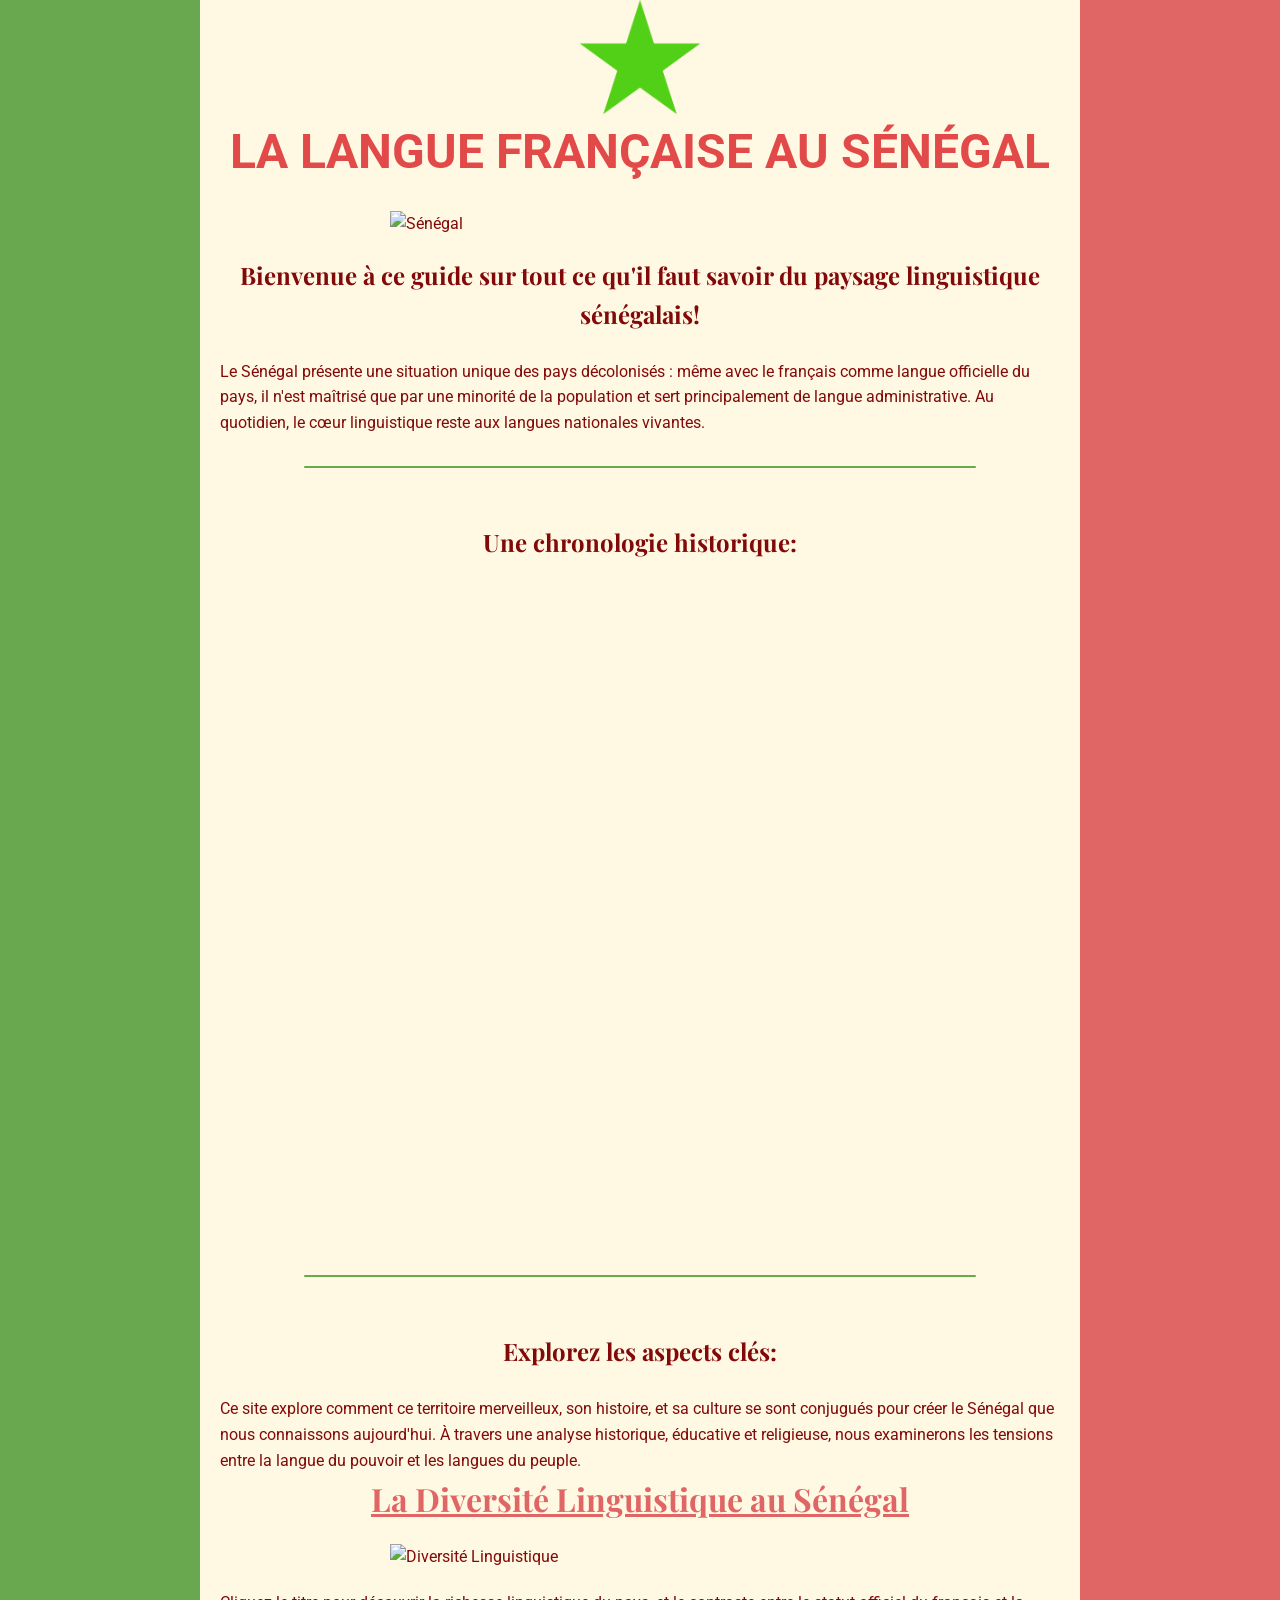
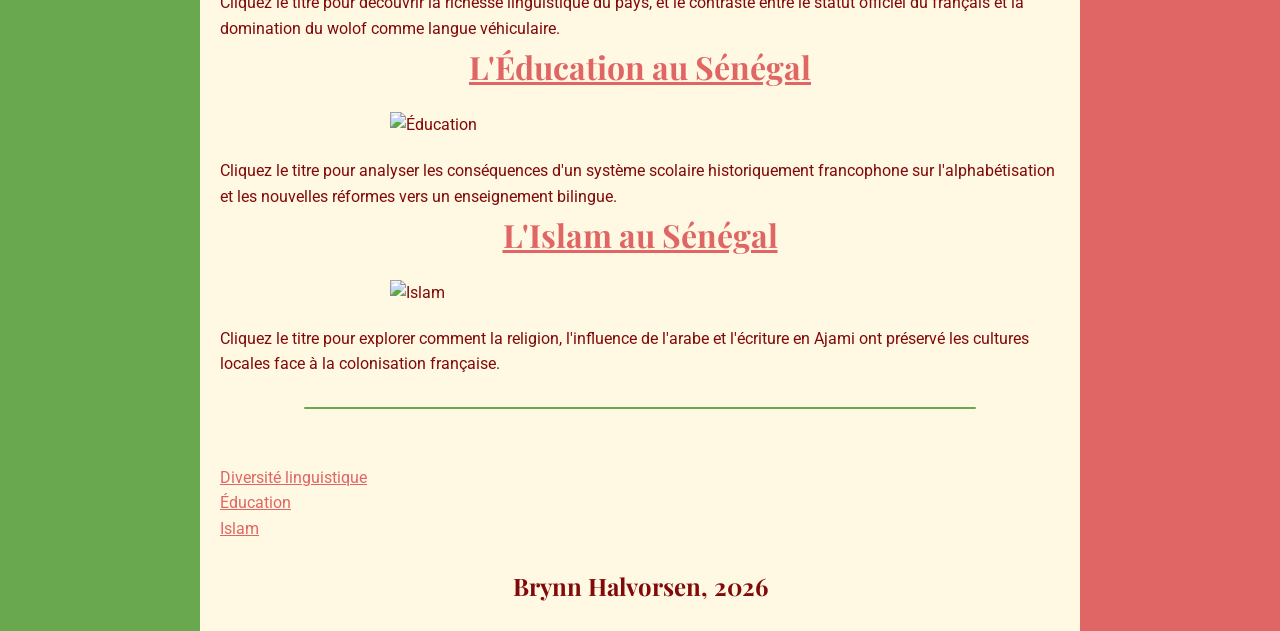
==== index.html @ 7ca84b3f "dividers" ====
<!DOCTYPE html>
<html lang="fr">

  <head>
    <meta charset="UTF-8">
    <meta name="viewport" content="width=device-width, initial-scale=1.0">
    <title>L'Histoire de la langue française au Sénégal</title>
    <link rel="stylesheet" href="./style.css">
    <link href="https://fonts.googleapis.com/css2?family=Roboto:wght@300;400;700&family=Playfair+Display:wght@400;700&display=swap" rel="stylesheet">
  </head>

  <body>

    <header>
      <div class="hero">
        <img src="greenstar.png" alt="star" class="star-icon">
        <h1>LA LANGUE FRANÇAISE AU SÉNÉGAL</h1>
        <img src="https://cdn.britannica.com/21/190521-050-26C9D76A/Street-musicians-Dakar-kora-Senegal.jpg" alt="Sénégal" class="hero-image">

      </div>
    </header>


    <main>
      <section class="intro">
       
        <h2>Bienvenue à ce guide sur tout ce qu'il faut savoir du paysage linguistique sénégalais!</h2>
        <br>
        <p>Le Sénégal présente une situation unique des pays décolonisés : même avec le français comme langue officielle du pays, il n'est maîtrisé que par une minorité de la population et sert principalement de langue administrative. Au quotidien, le cœur linguistique reste aux langues nationales vivantes.</p>
  
      </section>

      <hr class="section-divider">
      <br>
      <h2> Une chronologie historique:</h2>
      <br>
      <iframe src='https://cdn.knightlab.com/libs/timeline3/latest/embed/index.html?source=v2%3A2PACX-1vTOkmsM8jEZs0nwdTY8HyDGMmUAIVzud6e7PQQQP7INGnnqZ1_nH3THNZPc_kEg6zkEYRhtJaOD_4cB&font=Default&lang=fr&initial_zoom=2&width=100%25&height=650' width='100%' height='650' webkitallowfullscreen mozallowfullscreen allowfullscreen frameborder='0'></iframe>
      <hr class="section-divider">
      <br>

      <section class="explore">
        <h2>Explorez les aspects clés:</h2>
        <br>
        <p>Ce site explore comment ce territoire merveilleux, son histoire, et sa culture se sont conjugués pour créer le Sénégal que nous connaissons aujourd'hui. À travers une analyse historique, éducative et religieuse, nous examinerons les tensions entre la langue du pouvoir et les langues du peuple.</p>
        
        <div class="cards">
          <div class="card">
            <h3><a href="diversite.html">La Diversité Linguistique au Sénégal</a></h3>
            <img src="https://pouvoirsafrique.com//uploads/imported_images/uploads/2023/11/dakar-sandaga.jpg" alt="Diversité Linguistique">
            
            <p>Cliquez le titre pour découvrir la richesse linguistique du pays, et le contraste entre le statut officiel du français et la domination du wolof comme langue véhiculaire.</p>
            
          </div>
          </div>
          <div class="card">
            <h3><a href="education.html">L'Éducation au Sénégal</a></h3>
            <img src="https://borgenproject.org/wp-content/uploads/50298480688_3573d43f97_c-1.jpg" alt="Éducation">
            
            <p>Cliquez le titre pour analyser les conséquences d'un système scolaire historiquement francophone sur l'alphabétisation et les nouvelles réformes vers un enseignement bilingue.</p>
          
          </div>
          <div class="card">
            <h3><a href="islam.html">L'Islam au Sénégal</a></h3>
            <img src="https://upload.wikimedia.org/wikipedia/en/d/d8/Touba_moschee.jpg" alt="Islam">
            
            <p>Cliquez le titre pour explorer comment la religion, l'influence de l'arabe et l'écriture en Ajami ont préservé les cultures locales face à la colonisation française.</p>
            <hr class="section-divider">
            <br>
          </div>
        </div>
      </section>
    </main>

    

    <nav>
      <ul>
        <div>
          <a href="diversite.html">Diversité linguistique</a>
        </div>
        <div>
          <a href="education.html">Éducation</a>
        </div>
        <div>
          <a href="islam.html">Islam</a>
        </div>
        <br>
        
      </ul>
    </nav>

    

    <h4>Brynn Halvorsen, 2026</h4>
    <br>

  </body>

</html>
---- style.css ----
/* Import fonts */
@import url('https://fonts.googleapis.com/css2?family=Roboto:wght@300;400;700&family=Playfair+Display:wght@400;700&display=swap');

/* Reset and base styles */
* {
  margin: 0;
  padding: 0;
  box-sizing: border-box;
}

body{
  font-family: 'Roboto', sans-serif;
  line-height: 1.6;
  color: #820909;
  background-color: #fff8e2;
  padding: 0 20px;
  border-left: 200px solid #6aa84f;
  border-right: 200px solid #e06666;
}

main {
  max-width: 1000px;
  margin: 0 auto;
}

h1 {
  font-family: 'Roboto', sans-serif;
  font-size: 3rem;
  color: #e24949;
  text-align: center;
}
h3 {
  font-family: 'Playfair Display', serif;
  color: #e24949;
  text-align: center;
  font-size: 2rem;
}
h2, h4{
  font-family: 'Playfair Display', serif;
  color: #820909;
  text-align: center;
  font-size: 1.5rem;
}

.section-divider {
  border: none;
  height: 2px;
  background-color: #6aa84f;
  width: 80%;
  max-width: 900px;
  margin: 30px auto;
  border-radius: 2px;
}

a {
  color: #e06666;
  text-decoration: underline;
}
a:hover,
 a:focus {
  color: #e06666;
  text-decoration: underline;
}

/* Center all images and keep them a consistent width */
img {
  display: block;
  margin: 20px auto;
  max-width: 100%;
  width: 800px;
  height: auto;
}

/* Ensure card and page images stay centered and same size */
.hero-image,
.card img,
main img {
  display: block;
  margin: 20px auto;
  width: 500px;
  max-width: 100%;
  height: auto;
}

/* Make star icon smaller */
.star-icon {
  width: 120px !important;
  height: auto;
  margin: 0px auto;
}
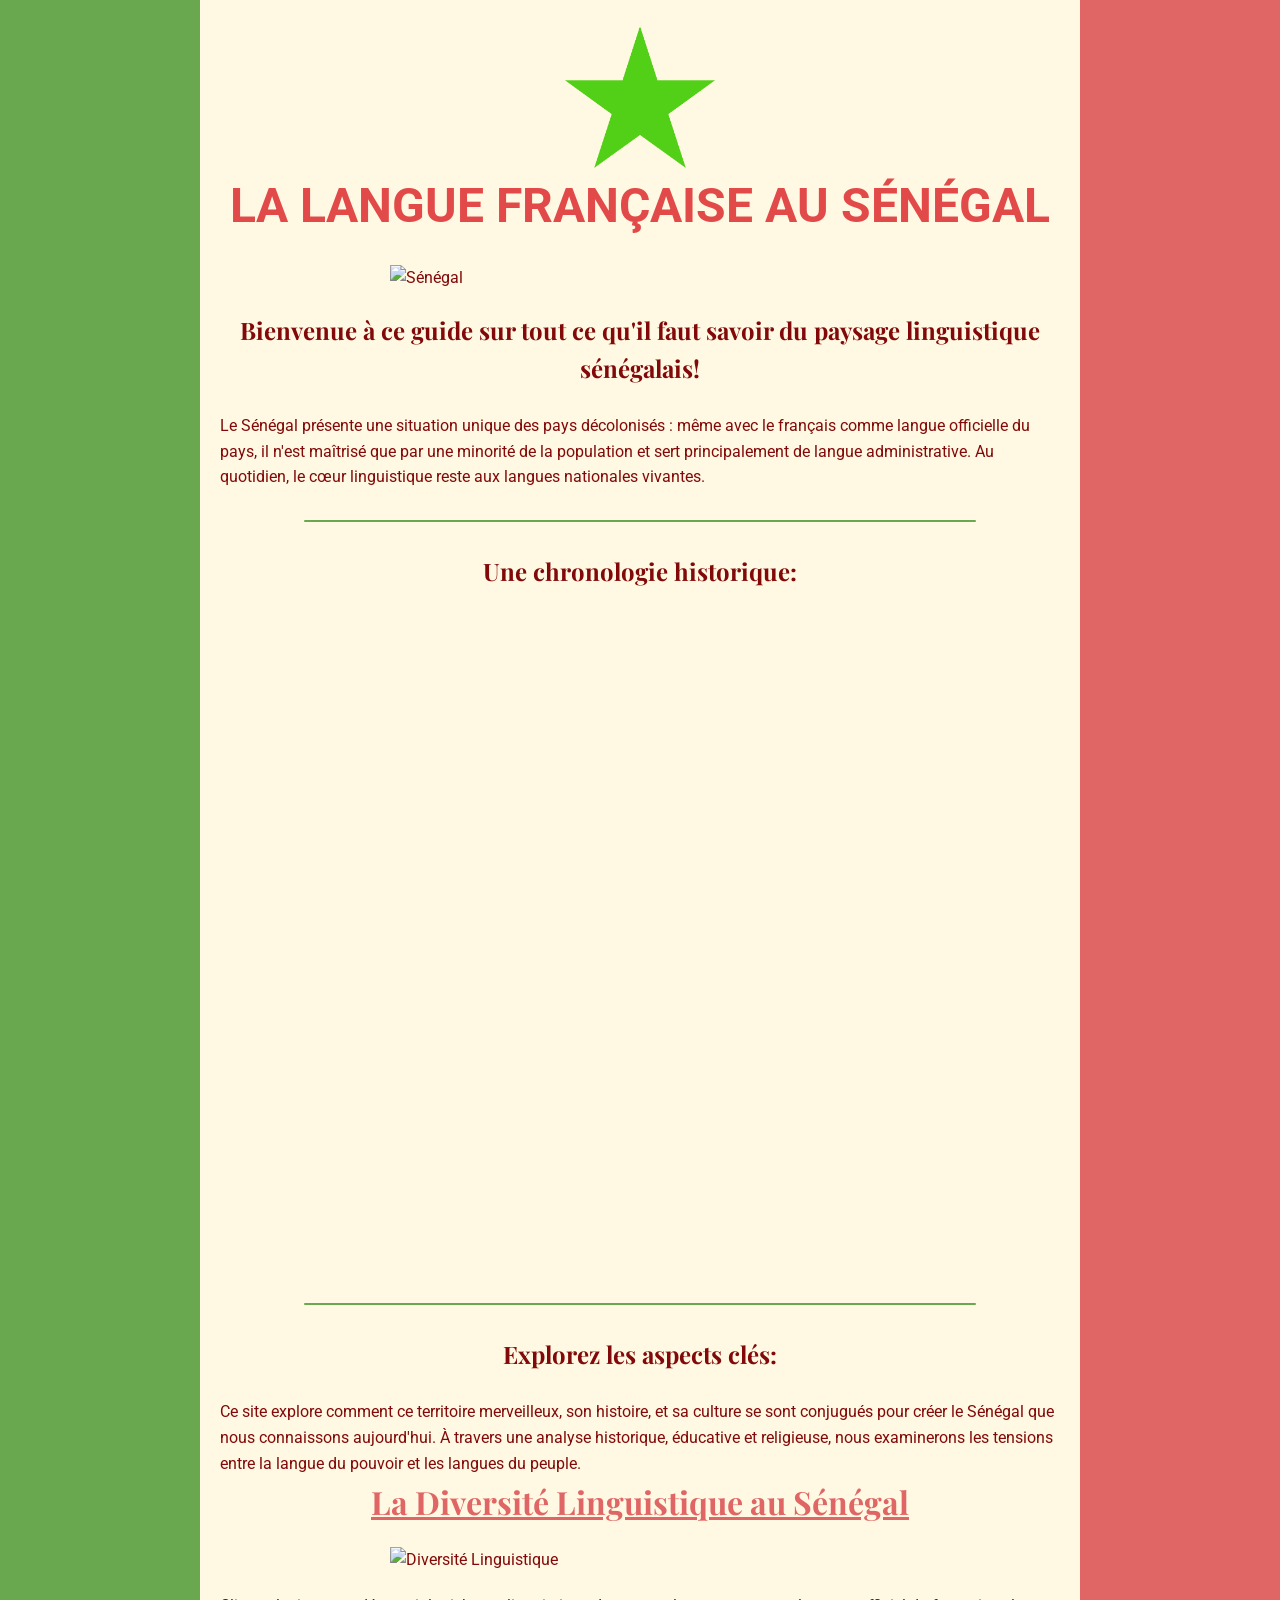
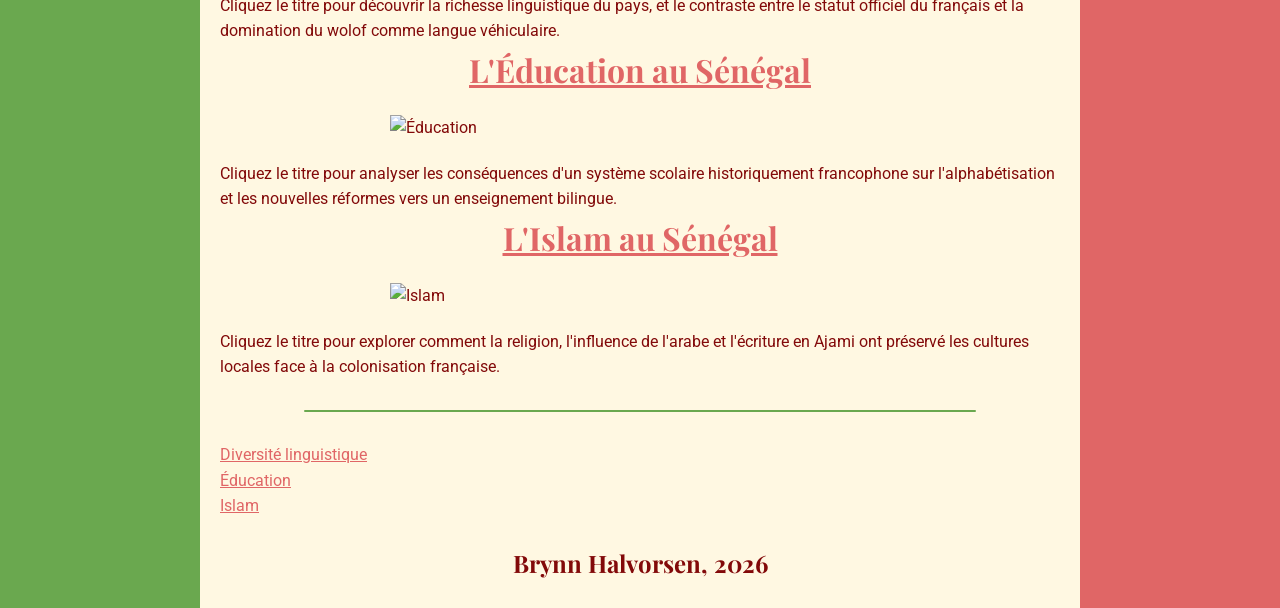
==== commit 94031b33: "bporders" ====
--- a/index.html
+++ b/index.html
@@ -14,6 +14,7 @@
 
     <header>
       <div class="hero">
+        <br>
         <img src="greenstar.png" alt="star" class="star-icon">
         <h1>LA LANGUE FRANÇAISE AU SÉNÉGAL</h1>
         <img src="https://cdn.britannica.com/21/190521-050-26C9D76A/Street-musicians-Dakar-kora-Senegal.jpg" alt="Sénégal" class="hero-image">
@@ -32,12 +33,10 @@
       </section>
 
       <hr class="section-divider">
-      <br>
       <h2> Une chronologie historique:</h2>
       <br>
       <iframe src='https://cdn.knightlab.com/libs/timeline3/latest/embed/index.html?source=v2%3A2PACX-1vTOkmsM8jEZs0nwdTY8HyDGMmUAIVzud6e7PQQQP7INGnnqZ1_nH3THNZPc_kEg6zkEYRhtJaOD_4cB&font=Default&lang=fr&initial_zoom=2&width=100%25&height=650' width='100%' height='650' webkitallowfullscreen mozallowfullscreen allowfullscreen frameborder='0'></iframe>
       <hr class="section-divider">
-      <br>
 
       <section class="explore">
         <h2>Explorez les aspects clés:</h2>
@@ -66,7 +65,6 @@
             
             <p>Cliquez le titre pour explorer comment la religion, l'influence de l'arabe et l'écriture en Ajami ont préservé les cultures locales face à la colonisation française.</p>
             <hr class="section-divider">
-            <br>
           </div>
         </div>
       </section>
--- a/style.css
+++ b/style.css
@@ -85,7 +85,7 @@
 
 /* Make star icon smaller */
 .star-icon {
-  width: 120px !important;
+  width: 150px !important;
   height: auto;
   margin: 0px auto;
 }
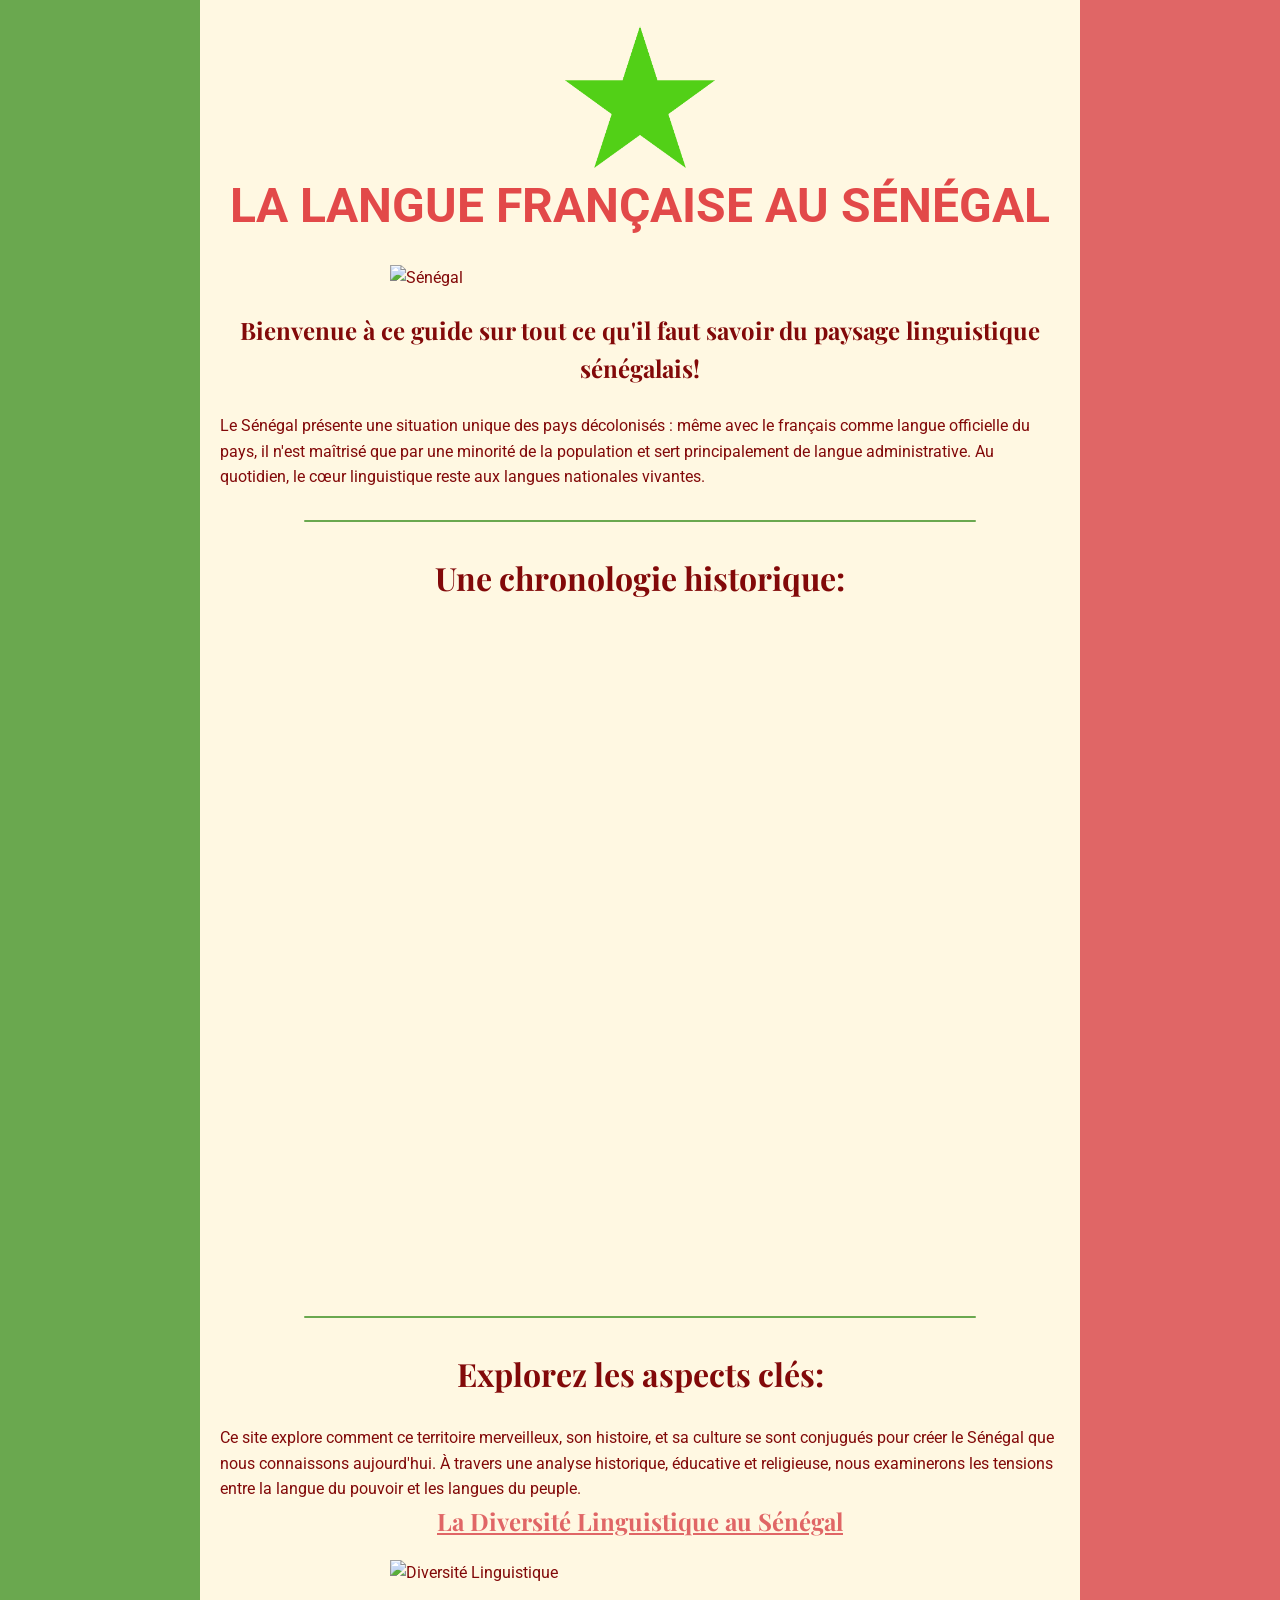
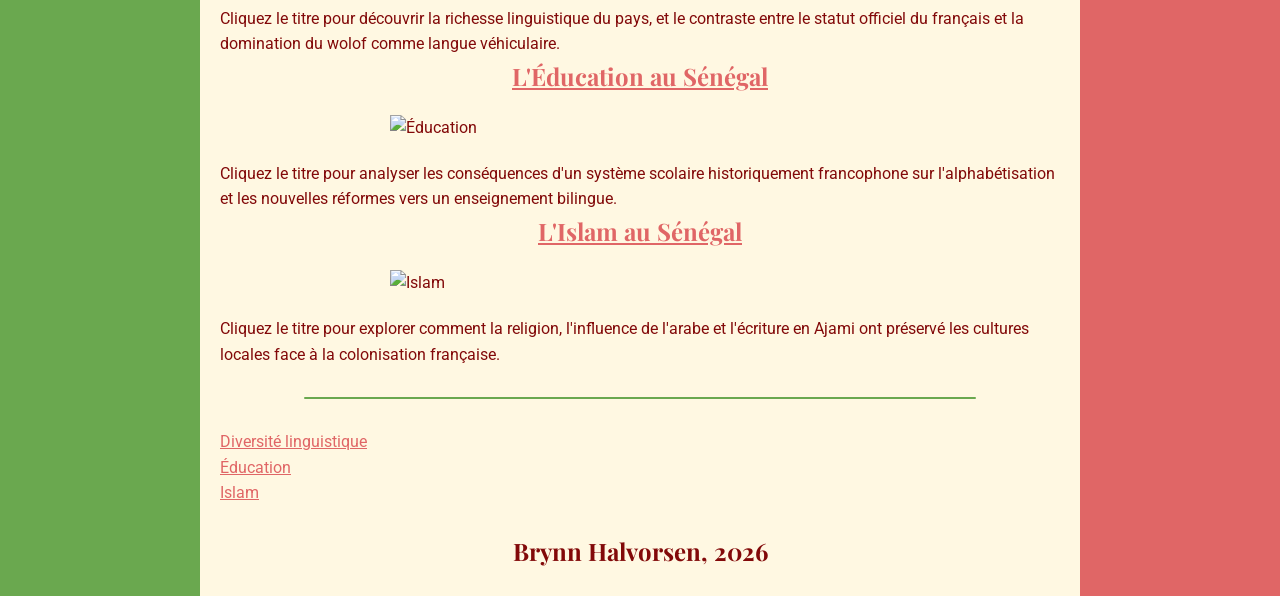
==== commit 5c64acc1: "font size" ====
--- a/index.html
+++ b/index.html
@@ -26,7 +26,7 @@
     <main>
       <section class="intro">
        
-        <h2>Bienvenue à ce guide sur tout ce qu'il faut savoir du paysage linguistique sénégalais!</h2>
+        <h5>Bienvenue à ce guide sur tout ce qu'il faut savoir du paysage linguistique sénégalais!</h5>
         <br>
         <p>Le Sénégal présente une situation unique des pays décolonisés : même avec le français comme langue officielle du pays, il n'est maîtrisé que par une minorité de la population et sert principalement de langue administrative. Au quotidien, le cœur linguistique reste aux langues nationales vivantes.</p>
   
--- a/style.css
+++ b/style.css
@@ -34,13 +34,19 @@
   font-family: 'Playfair Display', serif;
   color: #e24949;
   text-align: center;
-  font-size: 2rem;
+  font-size: 1.5rem;
 }
-h2, h4{
+h4, h5{
   font-family: 'Playfair Display', serif;
   color: #820909;
   text-align: center;
   font-size: 1.5rem;
+}
+h2{
+  font-family: 'Playfair Display', serif;
+  color: #820909;
+  text-align: center;
+  font-size: 2rem;
 }
 
 .section-divider {
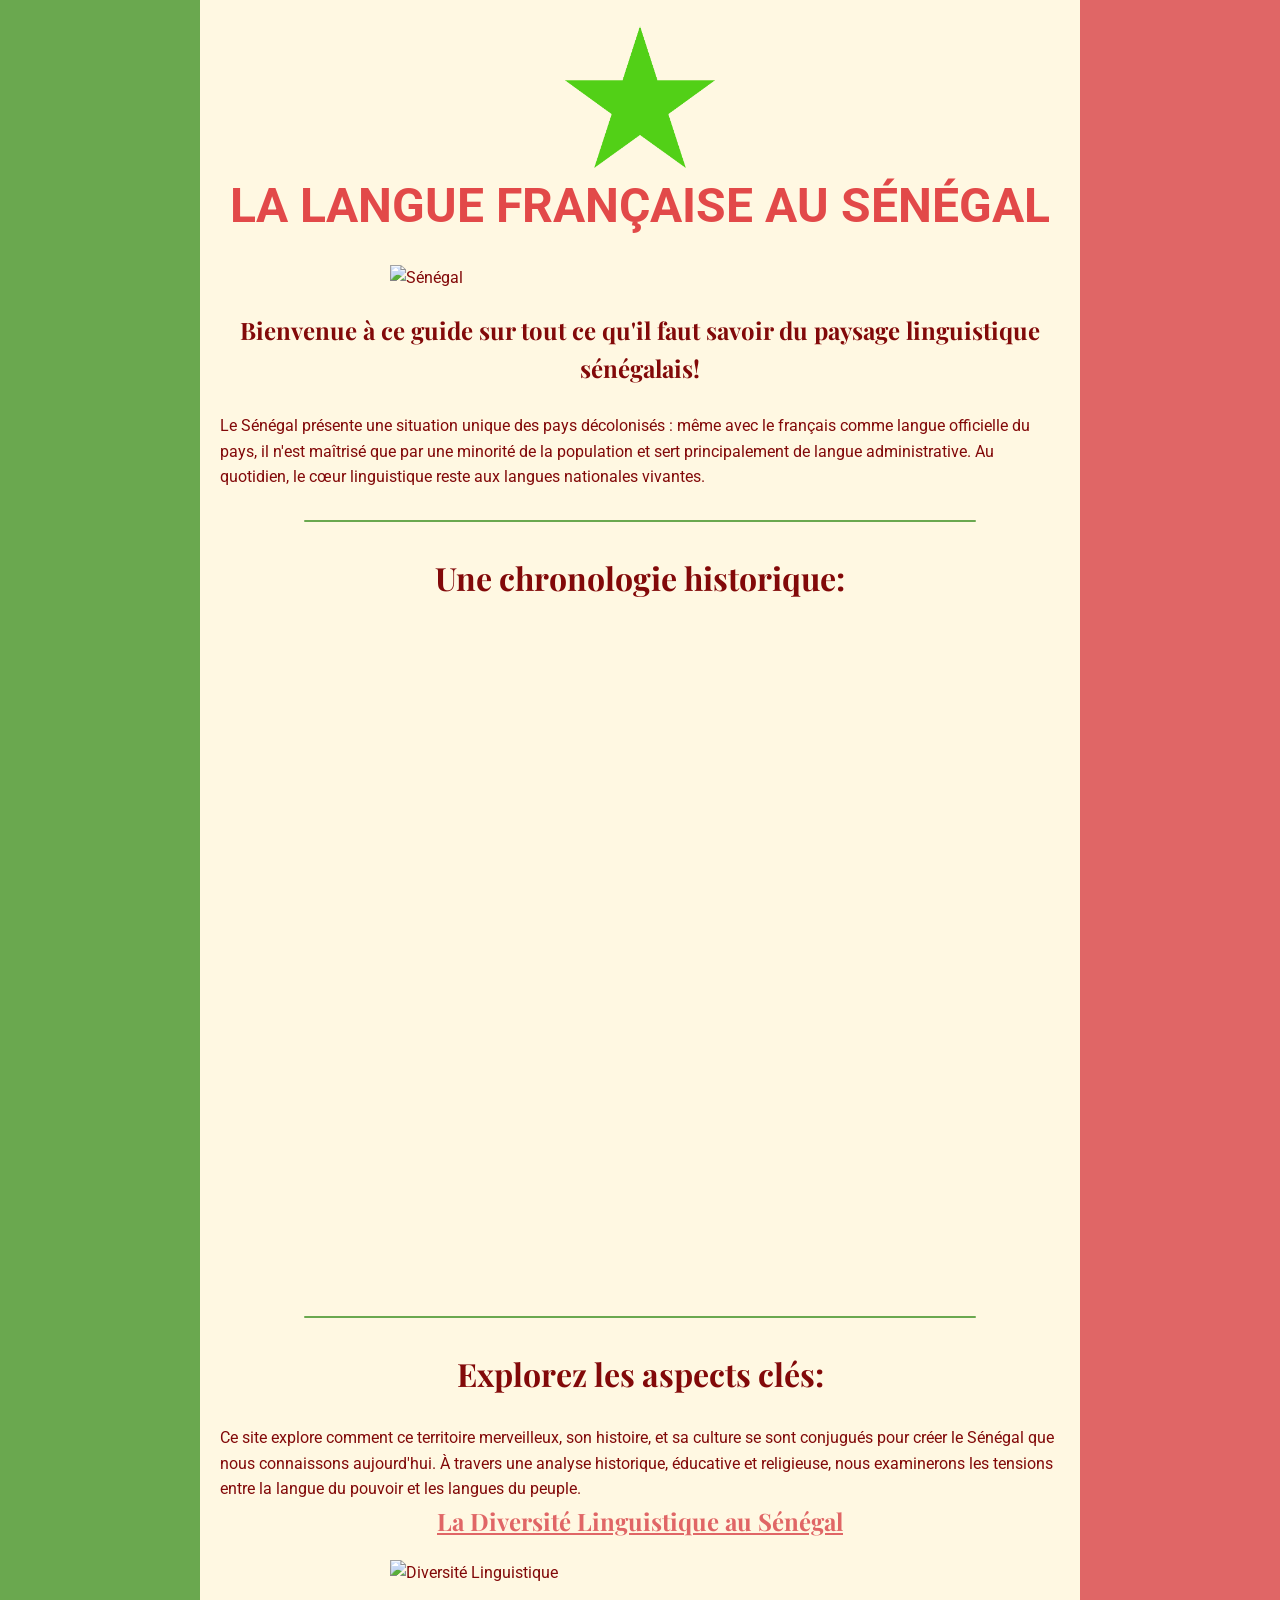
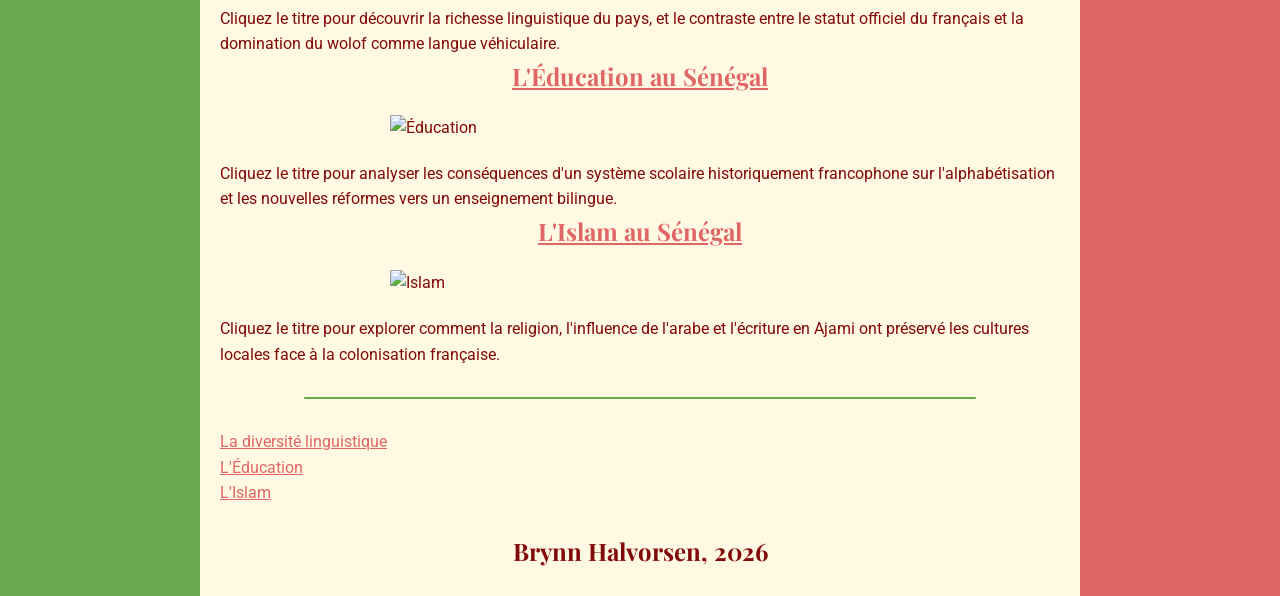
==== commit 9311f3de: "liejns" ====
--- a/index.html
+++ b/index.html
@@ -75,13 +75,13 @@
     <nav>
       <ul>
         <div>
-          <a href="diversite.html">Diversité linguistique</a>
+          <a href="diversite.html">La diversité linguistique</a>
         </div>
         <div>
-          <a href="education.html">Éducation</a>
+          <a href="education.html">L'Éducation</a>
         </div>
         <div>
-          <a href="islam.html">Islam</a>
+          <a href="islam.html">L'Islam</a>
         </div>
         <br>
         
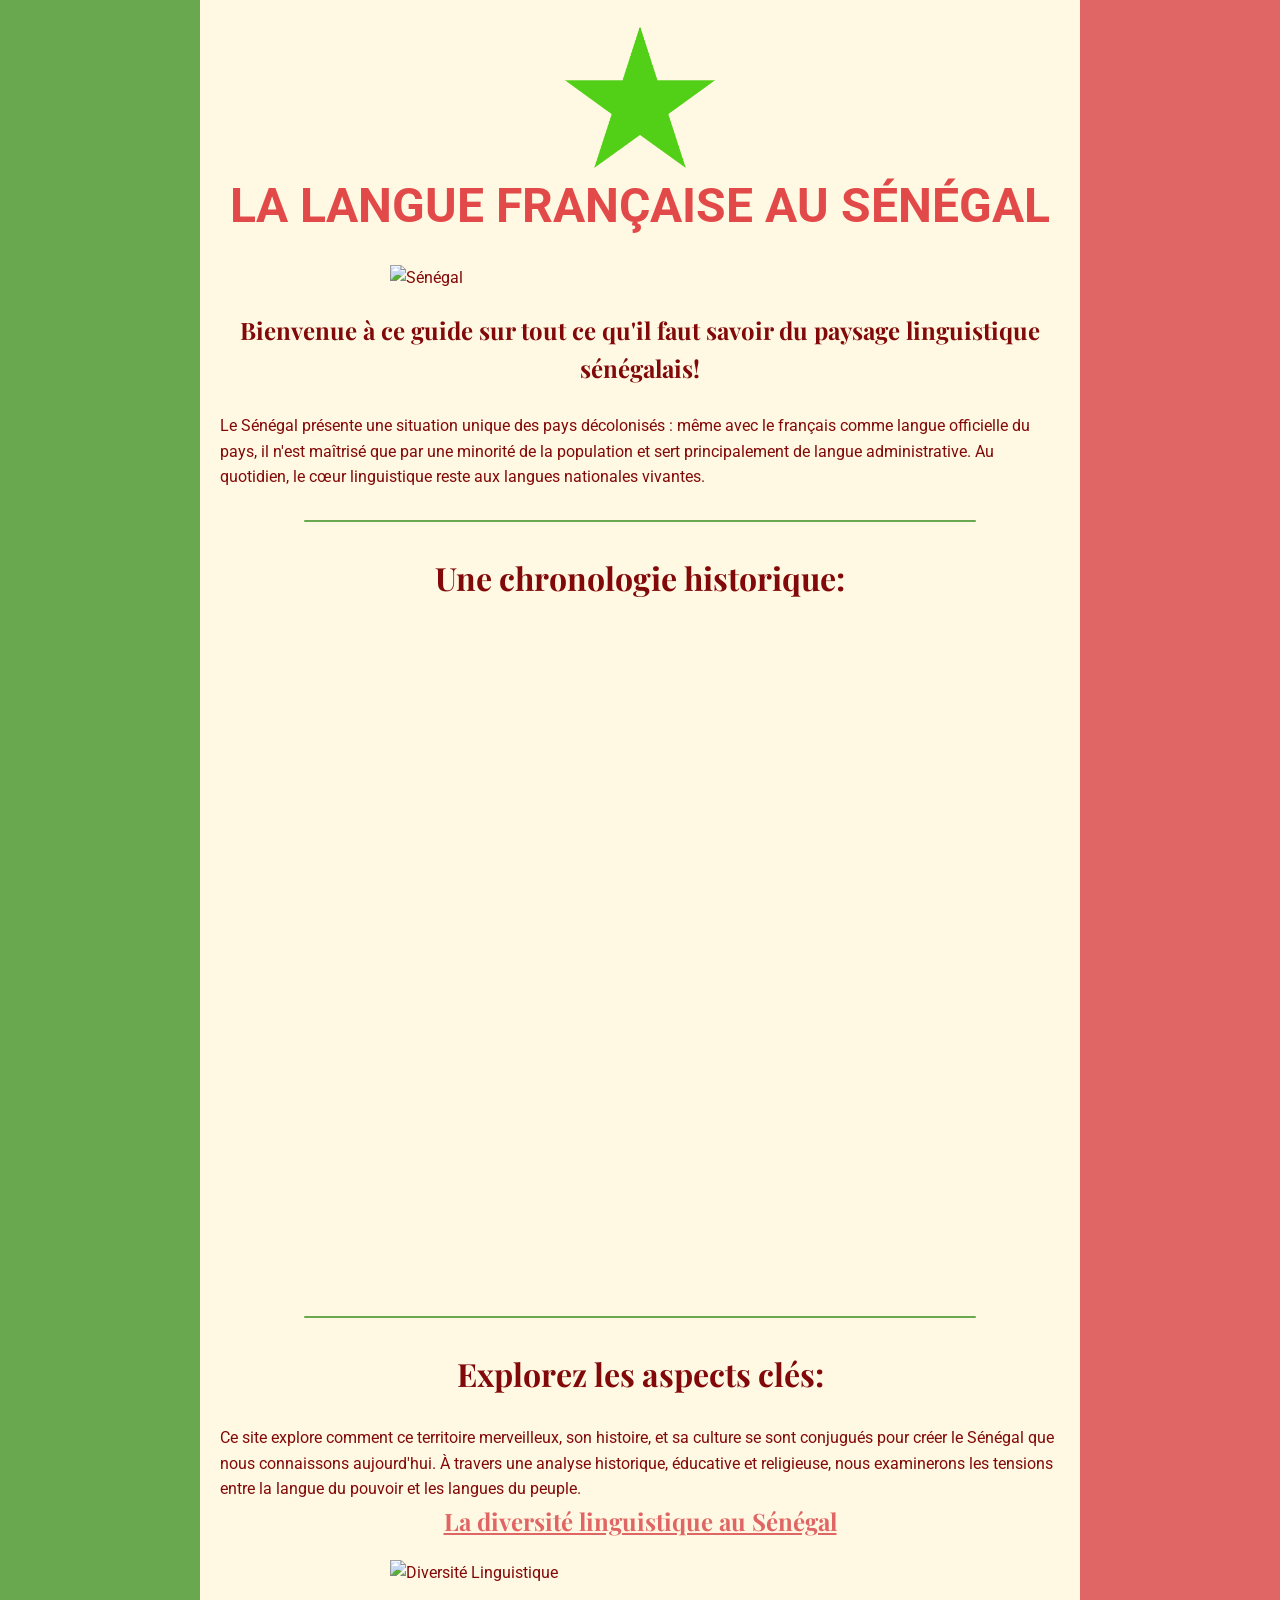
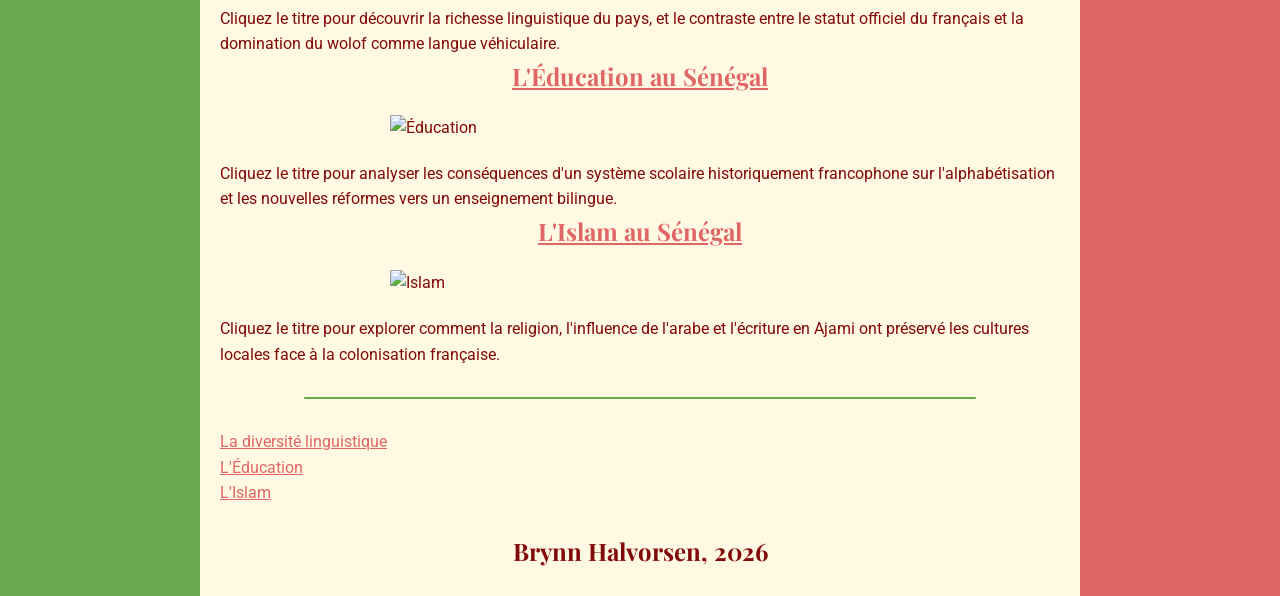
==== commit 03f90803: "caps" ====
--- a/index.html
+++ b/index.html
@@ -45,7 +45,7 @@
         
         <div class="cards">
           <div class="card">
-            <h3><a href="diversite.html">La Diversité Linguistique au Sénégal</a></h3>
+            <h3><a href="diversite.html">La diversité linguistique au Sénégal</a></h3>
             <img src="https://pouvoirsafrique.com//uploads/imported_images/uploads/2023/11/dakar-sandaga.jpg" alt="Diversité Linguistique">
             
             <p>Cliquez le titre pour découvrir la richesse linguistique du pays, et le contraste entre le statut officiel du français et la domination du wolof comme langue véhiculaire.</p>
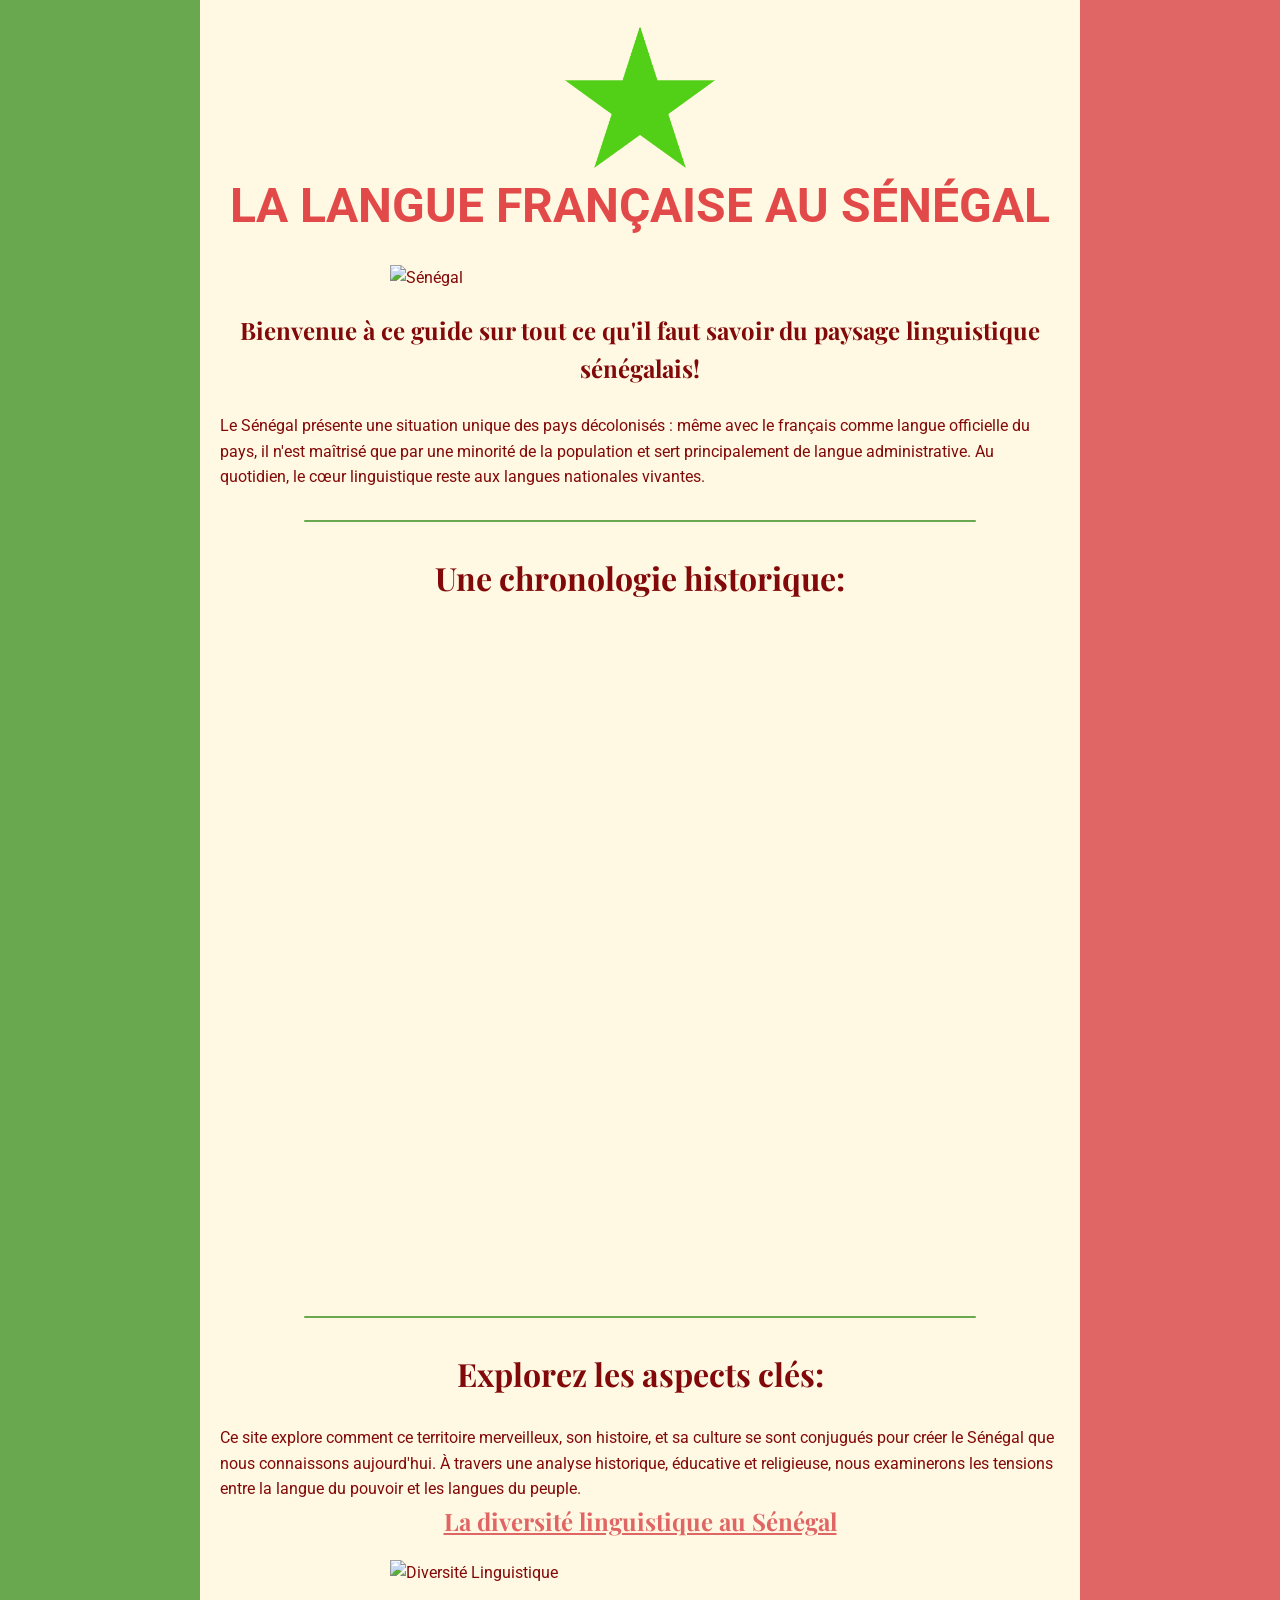
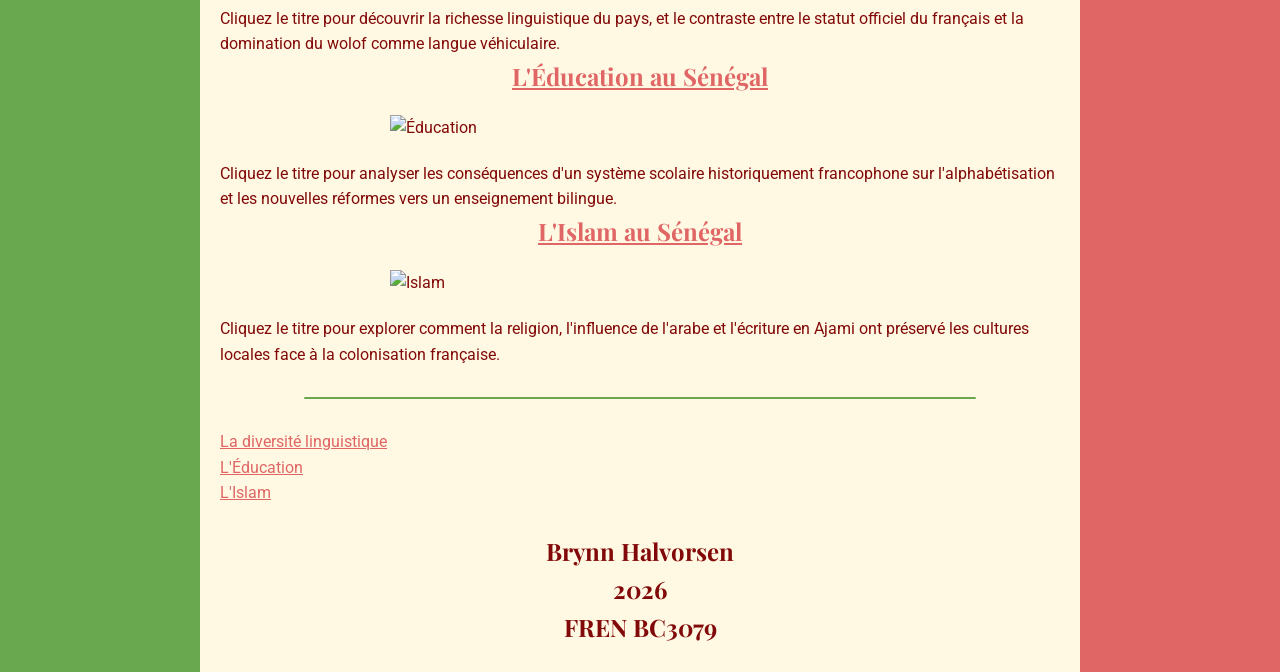
==== commit 3d7db049: "footer" ====
--- a/index.html
+++ b/index.html
@@ -90,7 +90,9 @@
 
     
 
-    <h4>Brynn Halvorsen, 2026</h4>
+    <h4>Brynn Halvorsen</h4>
+    <h4>2026</h4>
+    <h4>FREN BC3079</h4>
     <br>
 
   </body>
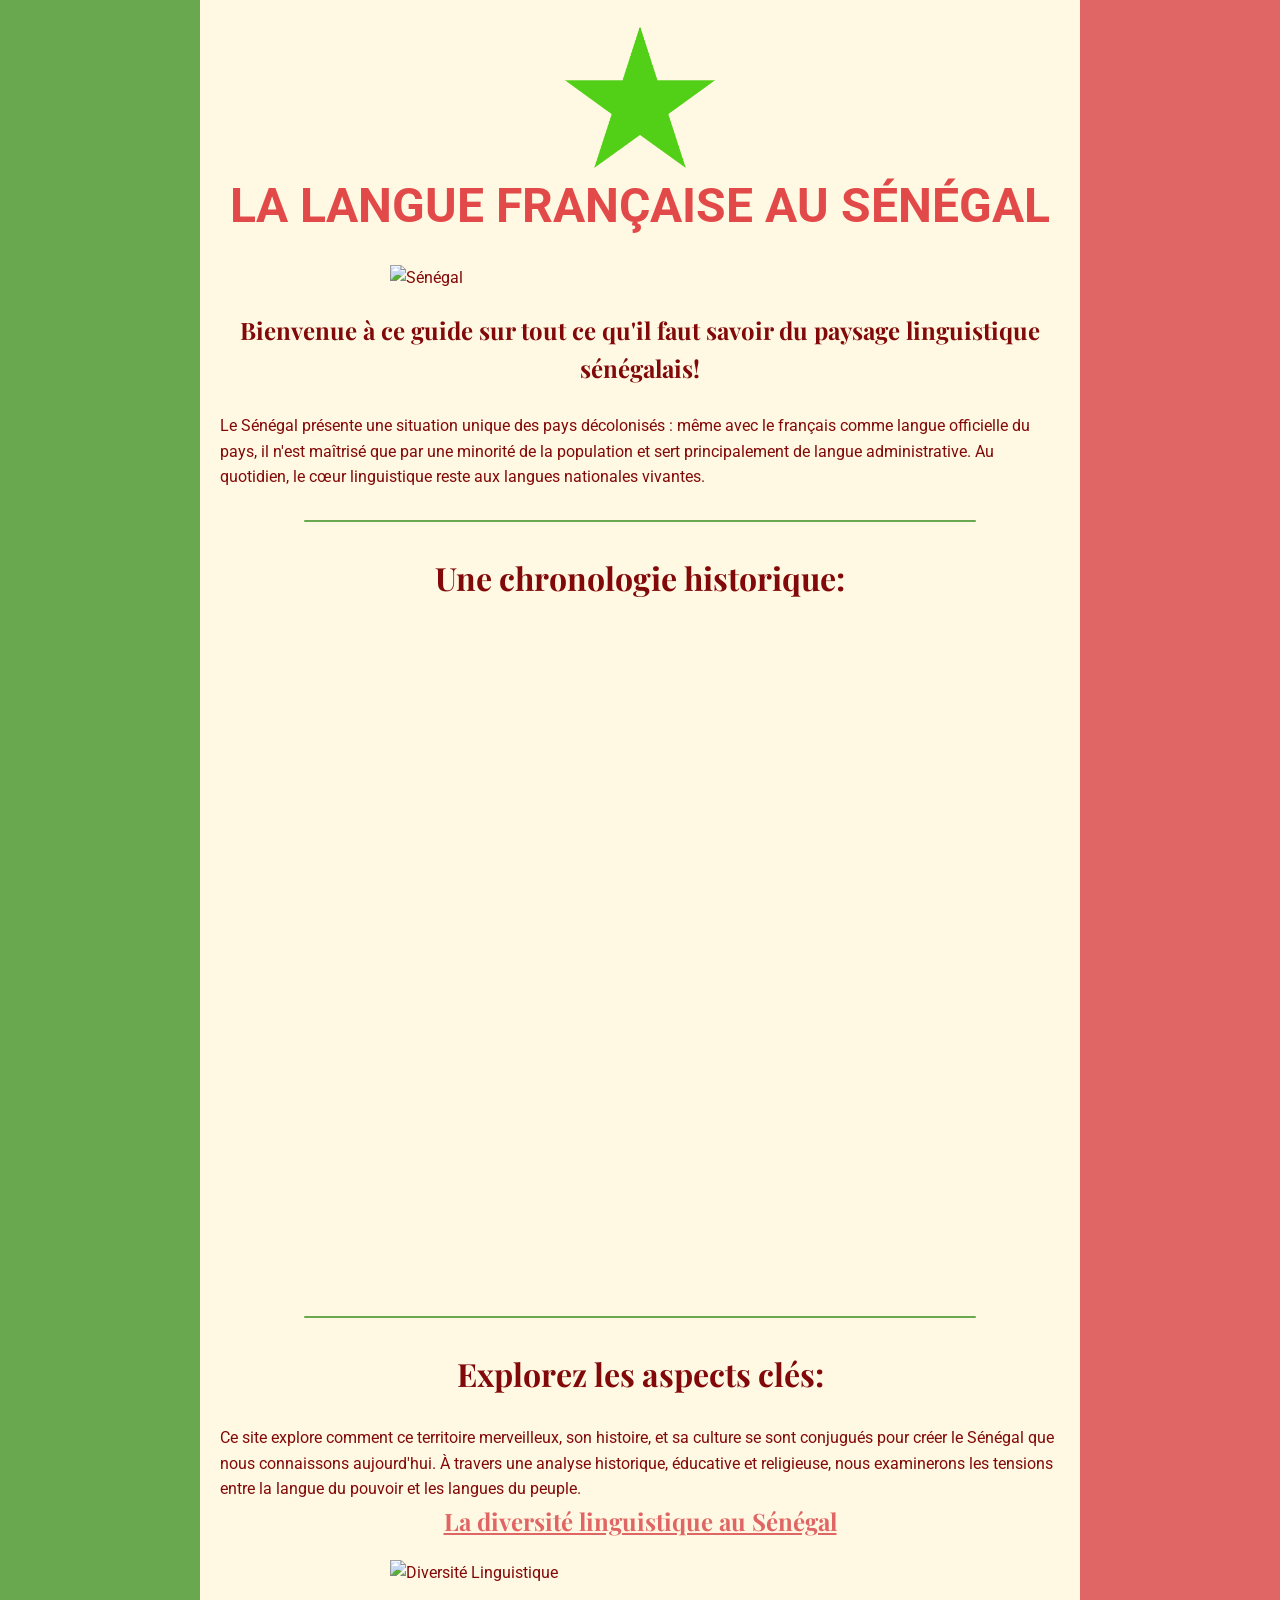
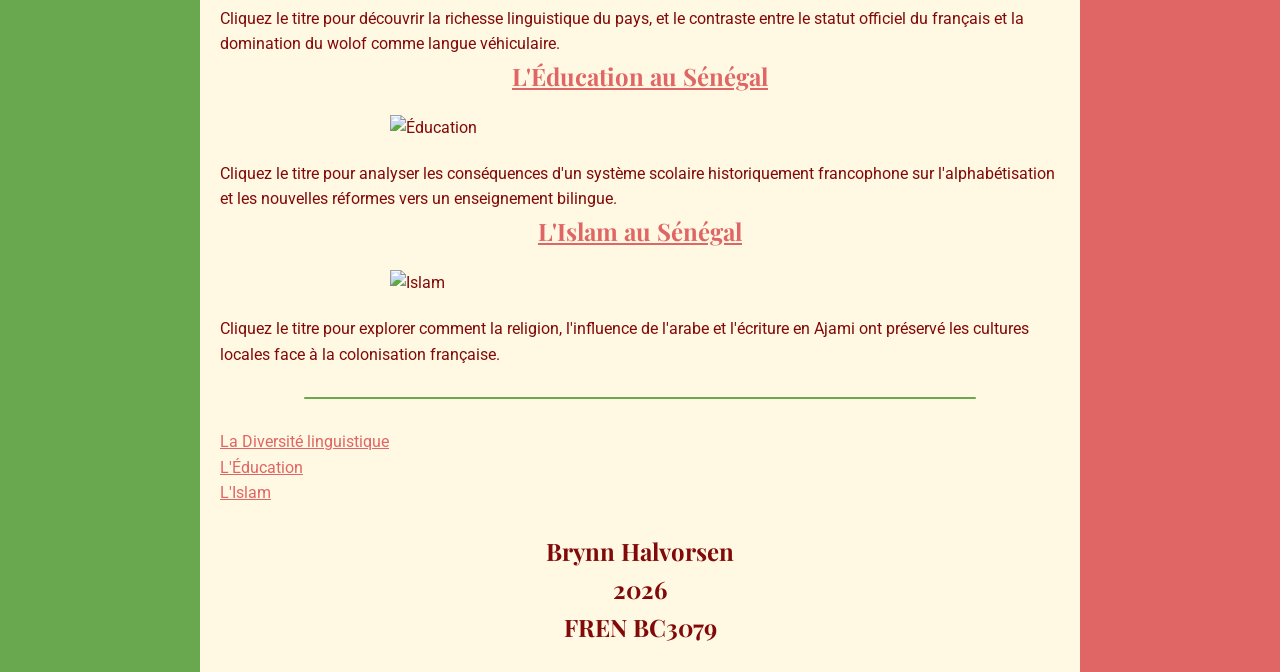
==== commit 75629e70: "d" ====
--- a/index.html
+++ b/index.html
@@ -75,7 +75,7 @@
     <nav>
       <ul>
         <div>
-          <a href="diversite.html">La diversité linguistique</a>
+          <a href="diversite.html">La Diversité linguistique</a>
         </div>
         <div>
           <a href="education.html">L'Éducation</a>
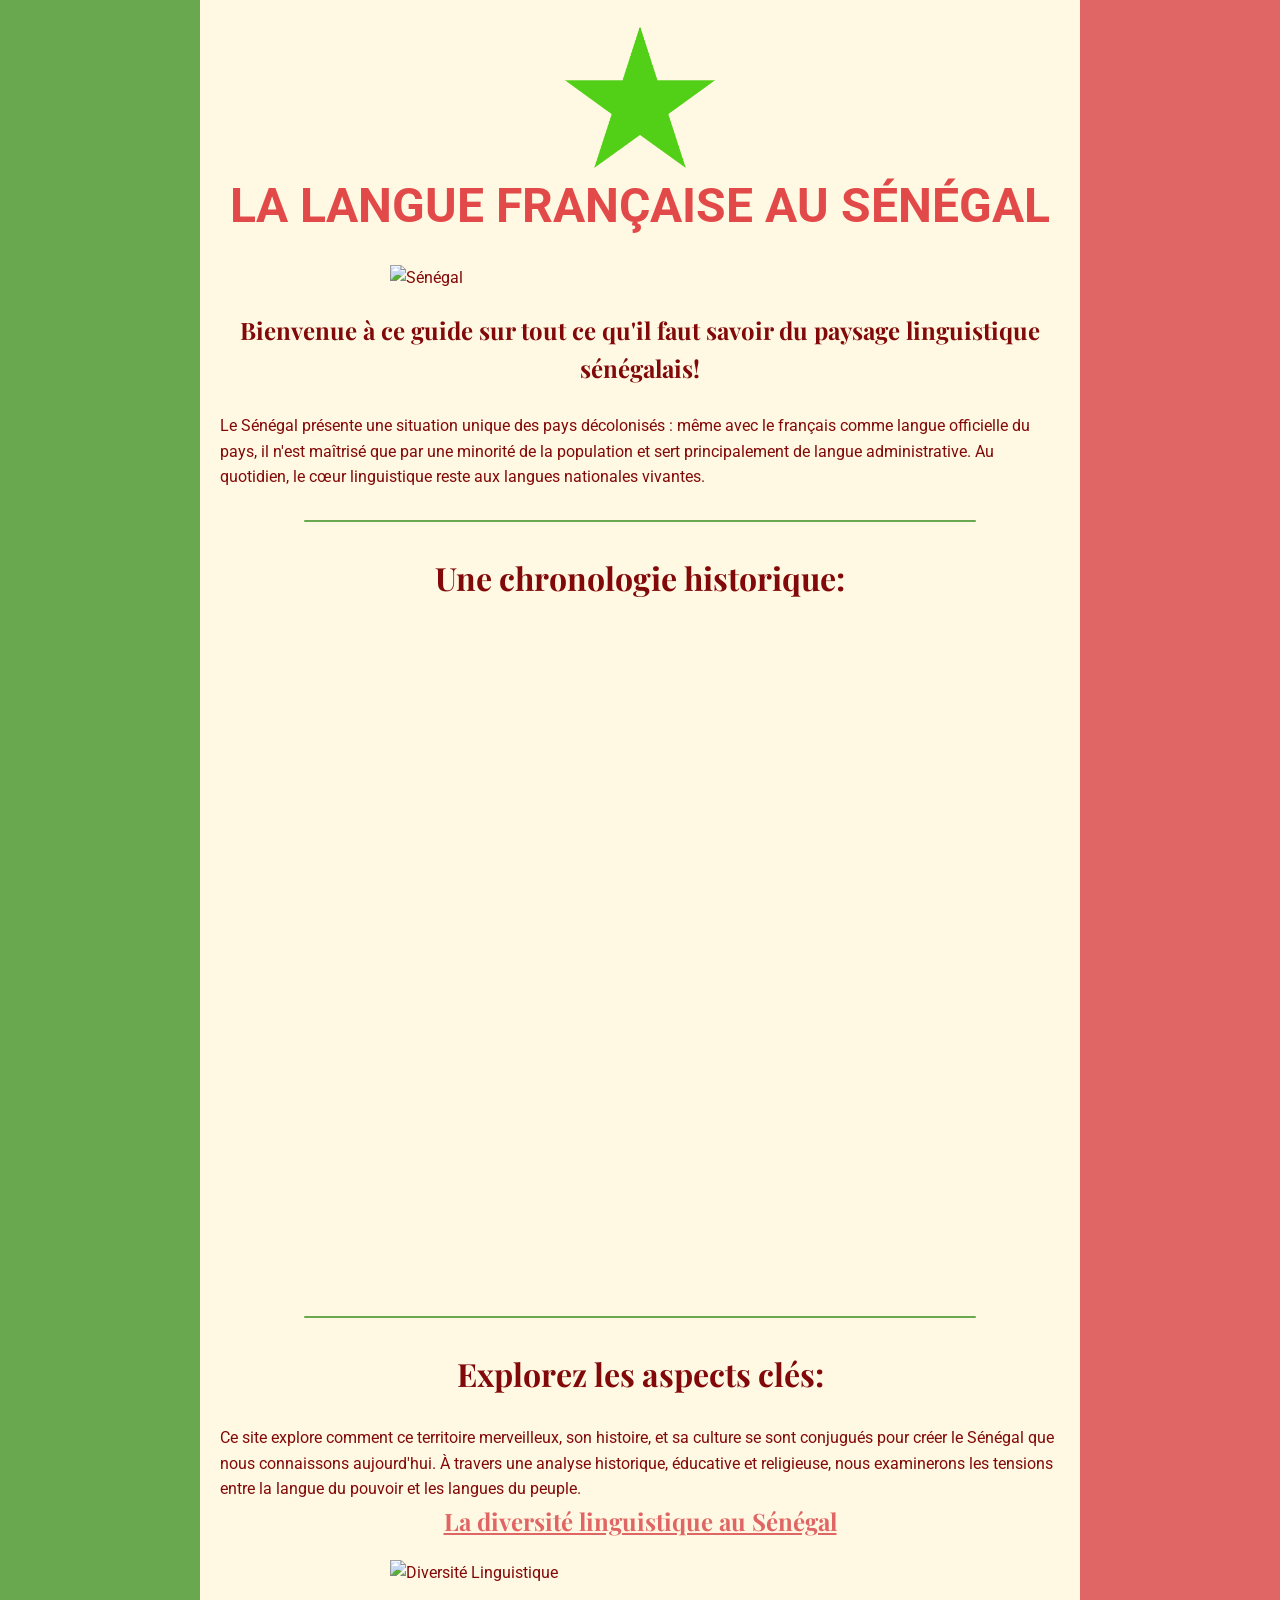
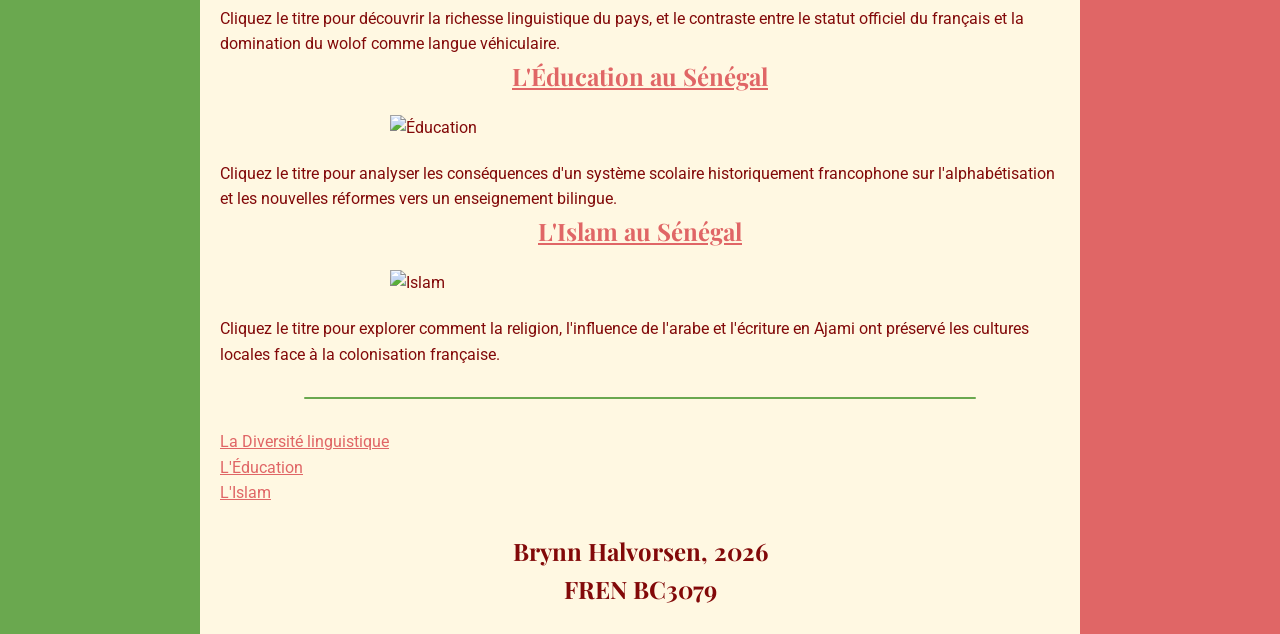
==== commit e95cf451: "," ====
--- a/index.html
+++ b/index.html
@@ -90,8 +90,7 @@
 
     
 
-    <h4>Brynn Halvorsen</h4>
-    <h4>2026</h4>
+    <h4>Brynn Halvorsen, 2026</h4>
     <h4>FREN BC3079</h4>
     <br>
 
